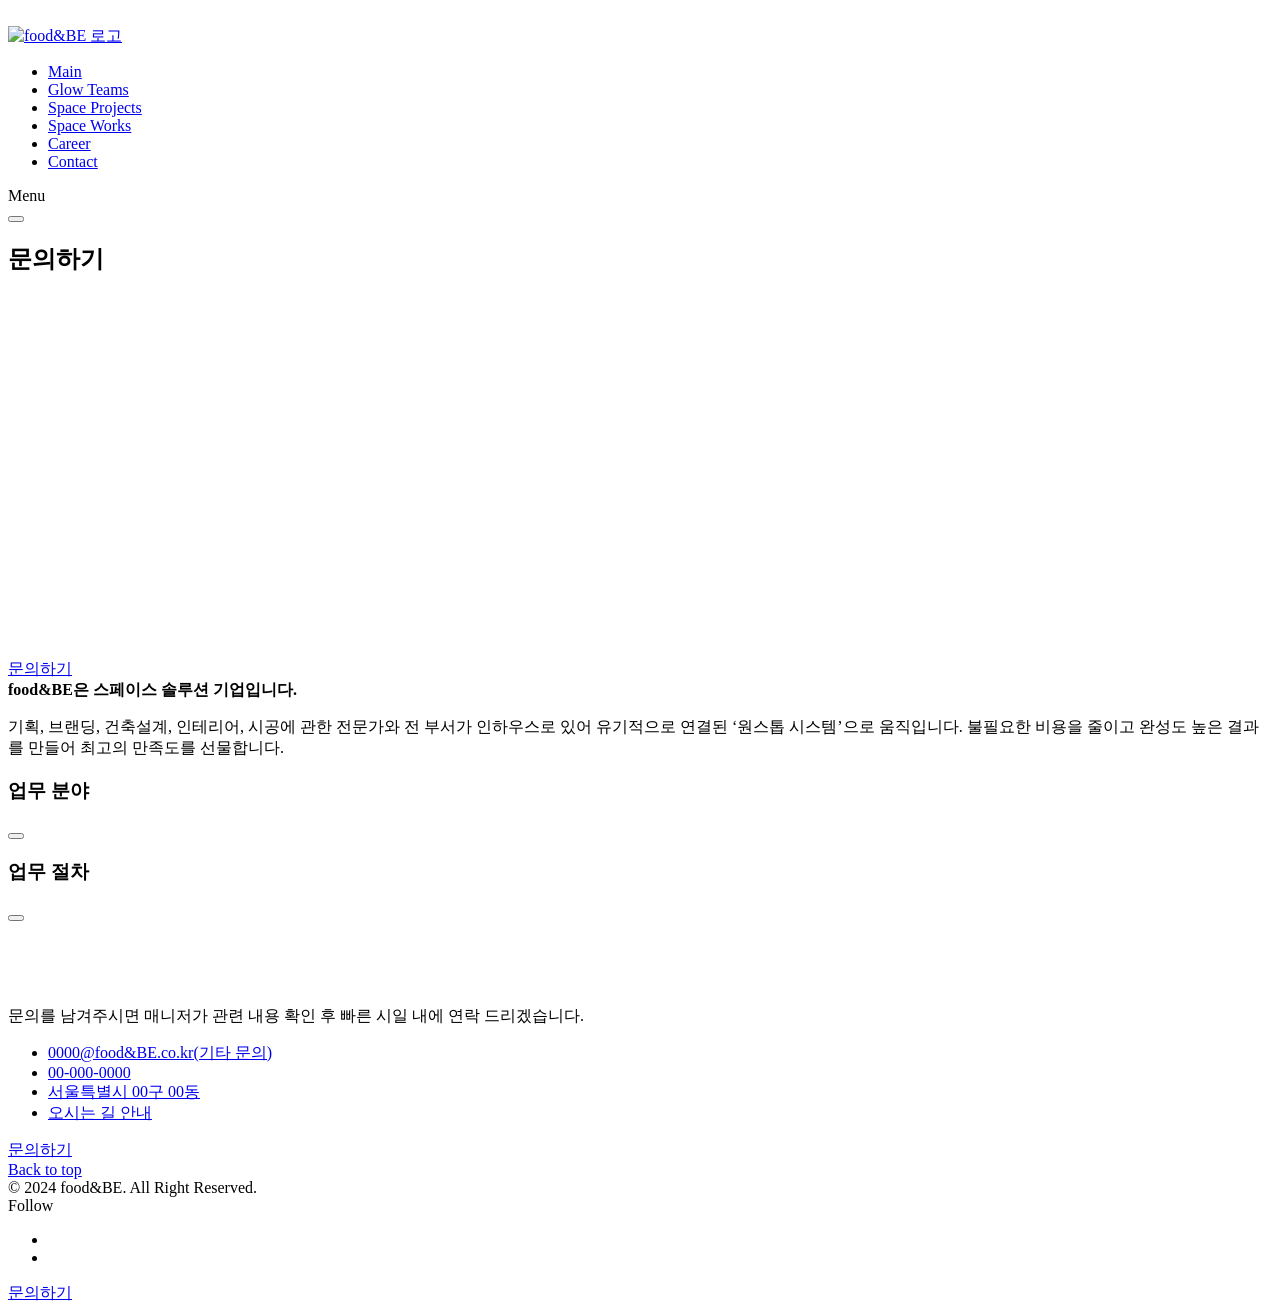
==== contact.html @ ee3bf772 "Add files via upload" ====
<!DOCTYPE html>
<html lang="ko">
<head>
    <meta charset="UTF-8">
    <meta name="viewport" content="width=device-width, initial-scale=1, shrink-to-fit=no">
    <meta name="description" content="당신의 모든 상상은 현실이 됩니다. food&BE은 지금 당장만이 아닌, 5년 후 그리고 그 이상 공간의 미래를 보고 바꾸어 나가는 기업입니다. 우리만의 크리에이티브함은 공간 디자인 트렌드를 선도하며, 공간의 미래와 그 가치를 독보적으로 바꾸고 있습니다.">
    <title>food&BE</title>


    <script src="https://kit.fontawesome.com/de8f36ff35.js" crossorigin="anonymous"></script>
    <link rel="stylesheet" href="css/default.css">
    <link rel="stylesheet" href="css/common.css">
    <link rel="icon" href="https://glowseoul.co.kr/wp-content/uploads/2024/01/cropped-Artboard-1-32x32.png" sizes="32x32">

    <script src="https://cdnjs.cloudflare.com/ajax/libs/jquery/3.6.0/jquery.min.js"></script>
    <script src="https://cdnjs.cloudflare.com/ajax/libs/gsap/3.8.0/ScrollTrigger.min.js"></script>
    <script src="https://cdnjs.cloudflare.com/ajax/libs/gsap/3.9.1/gsap.min.js"></script>
    <script src="js/common.js"></script>
</head>
<body>
    <div id="page-transition">
        <div class="ptr-overlay"></div>
        <div class="ptr-preloader">
            <div class="ptr-prel-content">
                <img src="https://glowseoul.co.kr/wp-content/uploads/2023/06/pre_loder.png" class="ptr-prel-image tt-logo-light" alt="">
            </div>
        </div>
    </div>
   <header>
       <div class="hd_inner">
            <div class="hd_lft">
                <a href="index.html" title="메인페이지로 가기">
                    <img src="./img/food&BE_transparent.png" alt="food&BE 로고" />
                </a>
            </div>

            <nav id="gnb">
                <ul>
                    <li class="current">
                        <a href="index.html">Main</a>
                    </li>
                    <li>
                        <a href="javascript:alert('준비중입니다.')">Glow Teams</a>
                    </li>
                    <li>
                        <a href="space-project.html">Space Projects</a>
                    </li>
                    <li>
                        <a href="javascript:alert('준비중입니다.')">Space Works</a>
                    </li>
                    <li>
                        <a href="javascript:alert('준비중입니다.')">Career</a>
                    </li>
                    <li>
                        <a href="contact.html">Contact</a>
                    </li>
                </ul>
            </nav>

           <div class="menu_toggle_wrap">
               <div class="menu_toggle_text">
                   <span class="menu_text">Menu</span>
               </div>
               <div class="menu_toggle_btn">
                   <button type="button" class="mb_btn"></button>
               </div>
           </div>
       </div>
   </header>

    <main id="jyContent">
        <section id="subContent" class="sub_con">
            <div class="container contact_wrap">
                <div class="contact_top">
                    <h1>문의하기</h1>
                    <div class="youtube_box">
                        <iframe frameborder="0" allowfullscreen="" allow="accelerometer; autoplay; clipboard-write; encrypted-media; gyroscope; picture-in-picture; web-share" referrerpolicy="strict-origin-when-cross-origin" title="YouTube video player" width="640" height="360" src="https://www.youtube.com/embed/WxUy7_SkM7M?controls=0&amp;rel=0&amp;playsinline=1&amp;modestbranding=0&amp;autoplay=1&amp;enablejsapi=1&amp;origin=https%3A%2F%2Fglowseoul.co.kr&amp;widgetid=1" id="widget2" data-gtm-yt-inspected-6="true"></iframe>
                    </div>
                    <div class="link_box anim-fadeinup" style="">
                        <a href="javascript:alert('준비중입니다.')" data-text="문의하기">
                            문의하기
                        </a>
                    </div>
                </div>

                <div class="contact_con">
                    <div class="contact_tit">
                            <strong class="title anim-fadeinup">
                                food&BE은 스페이스 솔루션 기업입니다.
                            </strong>
                            <p class="anim-fadeinup">기획, 브랜딩, 건축설계, 인테리어, 시공에 관한 전문가와 전 부서가 인하우스로 있어 유기적으로 연결된 ‘원스톱 시스템’으로 움직입니다. 불필요한 비용을 줄이고 완성도 높은 결과를 만들어 최고의 만족도를 선물합니다.</p>
                    </div>

                    <div class="accordion">
                            <div class="accordion_item anim-fadeinup">
                                <div class="accordion_tit">
                                    <div class="accordion_lft">
                                        <h3>업무 분야</h3>
                                    </div>
                                    <div class="accordion_rgt">
                                        <button type="button" class="accordion_caret"></button>
                                    </div>
                                </div>
                                <div class="accordion_con" style="display:none">
                                    <p>부동산개발  / 건축설계 / 공간디자인 / 시공 / 조경 및 미술 / 영상디자인 / 마케팅</p>
                                </div>
                            </div>

                            <div class="accordion_item anim-fadeinup">
                                <div class="accordion_tit">
                                    <div class="accordion_lft">
                                        <h3>업무 절차</h3>
                                    </div>
                                    <div class="accordion_rgt">
                                        <button type="button" class="accordion_caret"></button>
                                    </div>
                                </div>
                                <div class="accordion_con" style="display:none">
                                    <p>문의 →  담당자 배정 → 검토 작업 → 전화 상담 → 오프라인 미팅 → 견적서 송부</p>
                                </div>
                            </div>
                    </div>

                    <div class="gallery_list">
                        <div class="gallery_item">
                            <a href="javascript:void(0)" class="img_wrap">
                                <div class="img_cover anim-zoomin">
                                    <figure>
                                        <img decoding="async" class="anim-image-parallax tt-lazy" src="https://glowseoul.co.kr/wp-content/uploads/2024/03/KJH04142-1.jpg" alt=""/>
                                    </figure>
                                </div>
                            </a>
                        </div>

                        <div class="gallery_item">
                            <a href="javascript:void(0)" class="img_wrap">
                                <div class="img_cover anim-zoomin">
                                    <figure>
                                        <img decoding="async" class="anim-image-parallax tt-lazy" src="https://glowseoul.co.kr/wp-content/uploads/2024/03/RAIN-REPORT-15-1.jpg" alt=""/>
                                    </figure>
                                </div>
                            </a>
                        </div>
                    </div>

                    <div class="contact_info">
                        <p class="anim-fadeinup">문의를 남겨주시면 매니저가 관련 내용 확인 후 빠른 시일 내에 연락 드리겠습니다.</p>
                        <ul>
                            <li class="anim-fadeinup">
                                <span><i class="fas fa-envelope"></i></span>
                                <a href="mailto:admin@glowseoul.co.kr">0000@food&BE.co.kr(기타 문의)</a>
                            </li>
                            <li class="anim-fadeinup">
                                <span><i class="fas fa-phone"></i></span>
                                <a href="tel:">00-000-0000</a>
                            </li>
                            <li class="anim-fadeinup">
                                <span><i class="fas fa-map-marker-alt"></i></span>
                                <a href="https://naver.me/FENUR6d1" target="_blank">서울특별시 00구 00동</a>
                            </li>
                            <li class="anim-fadeinup">
                                <span><i class="fas fa-map-marker-alt"></i></span>
                                <a href="https://youtu.be/_RhndBEHkxY" class="tt-link" target="_blank">오시는 길 안내</a>
                            </li>
                        </ul>
                        <div class="link_box anim-fadeinup" style="">
                            <a href="javascript:alert('준비중입니다.')" data-text="문의하기">
                                문의하기
                            </a>
                        </div>
                    </div>
                </div>
            </div>
        </section>
    </main>
    <footer>
        <div class="ft_inner">
            <div class="footer-col tt-align-center-left">
                <div class="tt-btn tt-btn-link">
                    <a href="#" class="scroll-to-top" data-hover="Back to top">Back to top</a>
                </div>
            </div>
            <div class="footer-col tt-align-center order-m-last">
                <div class="footer-col-inner">
                    <div class="tt-copyright">
                        <div class="tt-copyright">
                            © 2024 food&BE. All Right Reserved.	</div>
                    </div>
                </div>
            </div>
            <div class="footer-col tt-align-center-right">
                <div class="footer-col-inner">
                    <div class="footer-social">
                        <div class="footer-social-text">
                            <span>
                                Follow
				            </span>
                            <i class="fas fa-share-alt"></i>
                        </div>
                        <div class="social-buttons">
                            <ul>
                                <li>
                                    <a class="magnetic-item" target="_blank" rel="noopener" href="https://youtube.com/@glowseoul?si=b4FM4udx0pRCxLqt">
                                        <i class="fab fa-youtube"></i>
                                    </a>
                                </li>
                                <li>
                                    <a class="magnetic-item" target="_blank" rel="noopener" href="https://www.instagram.com/_glowseoul">
                                        <i class="fab fa-instagram"></i>
                                    </a>
                                </li>
                            </ul>
                        </div>
                    </div>
                </div>
            </div>
        </div>
    </footer>

   <div class="floating_box">
       <div class="floating_wrap">
           <a href="contact.html"><i class="icon far fa-comment-dots"></i>문의하기</a>
       </div>
   </div>
</body>
</html>
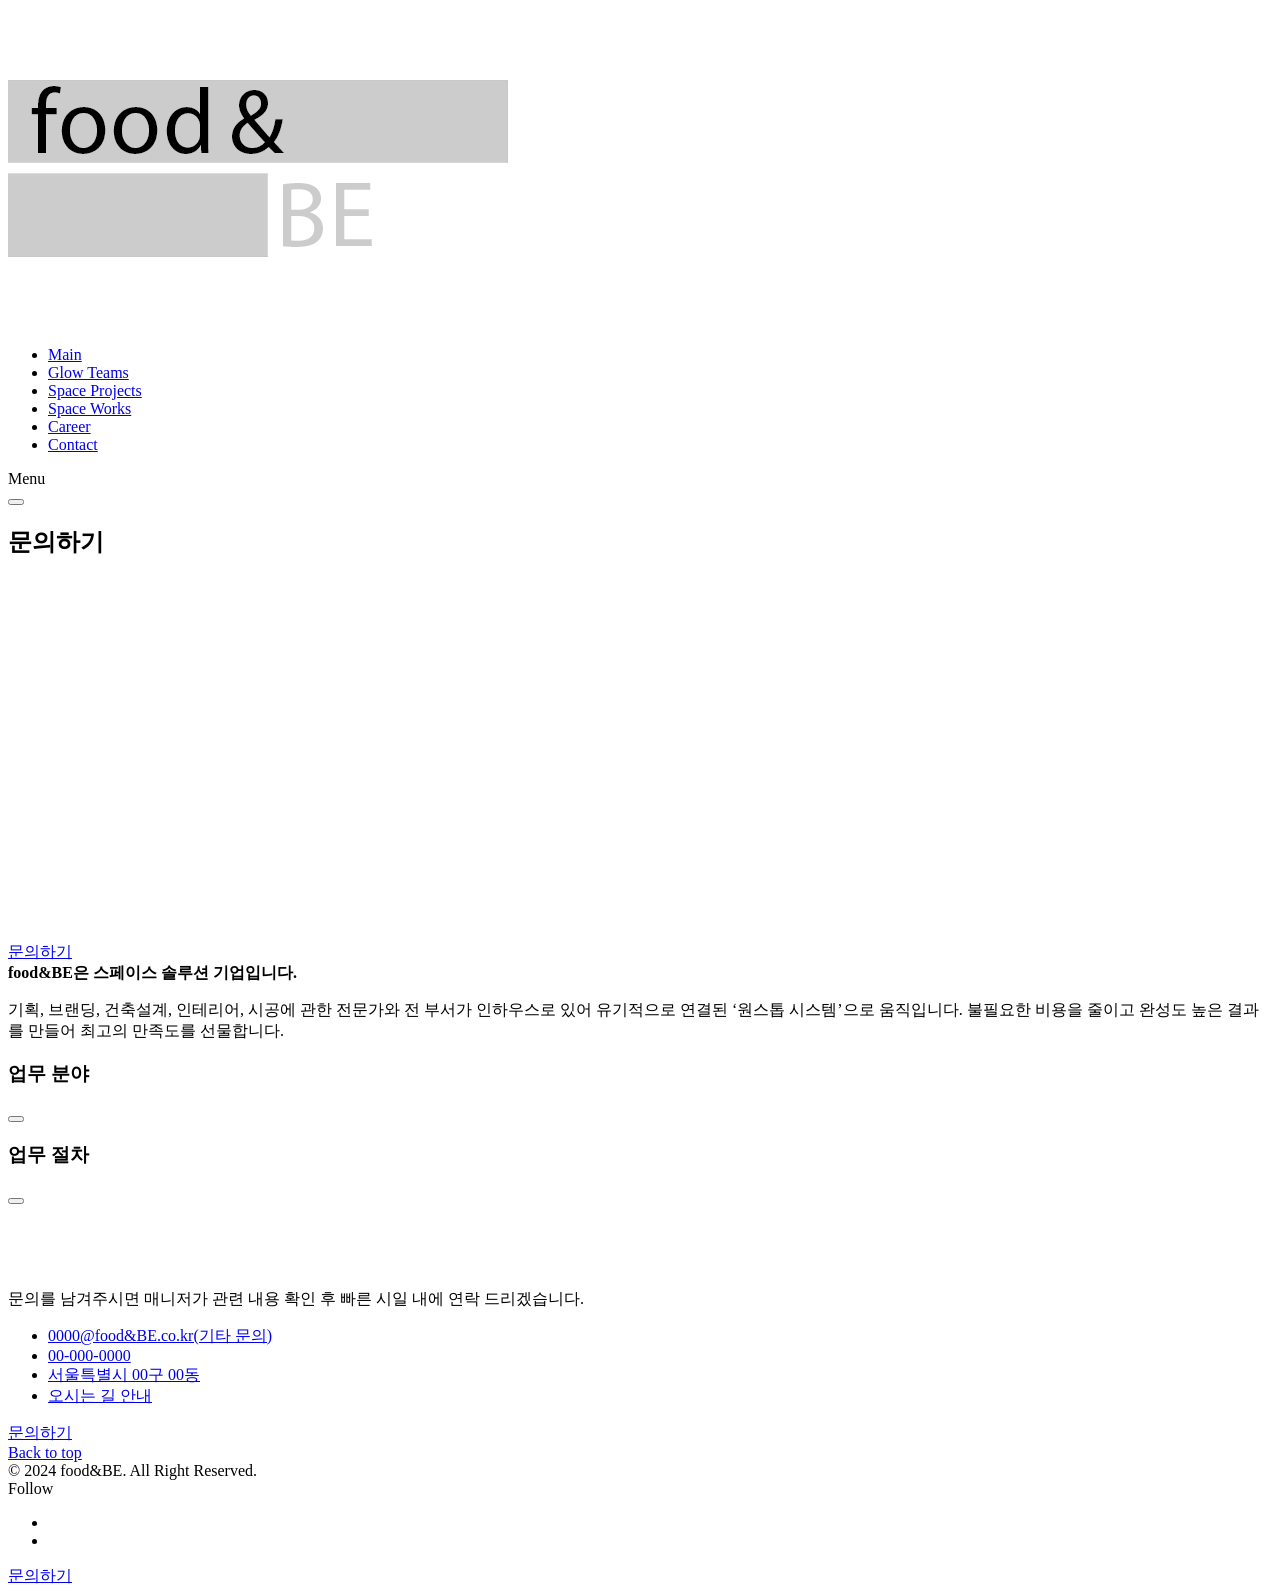
==== commit 767458c7: "Update contact.html" ====
--- a/contact.html
+++ b/contact.html
@@ -30,7 +30,7 @@
        <div class="hd_inner">
             <div class="hd_lft">
                 <a href="index.html" title="메인페이지로 가기">
-                    <img src="./img/food&BE_transparent.png" alt="food&BE 로고" />
+                    <img src="food&BE_transparent.png" alt="food&BE 로고" />
                 </a>
             </div>
 
@@ -223,4 +223,4 @@
        </div>
    </div>
 </body>
-</html>+</html>
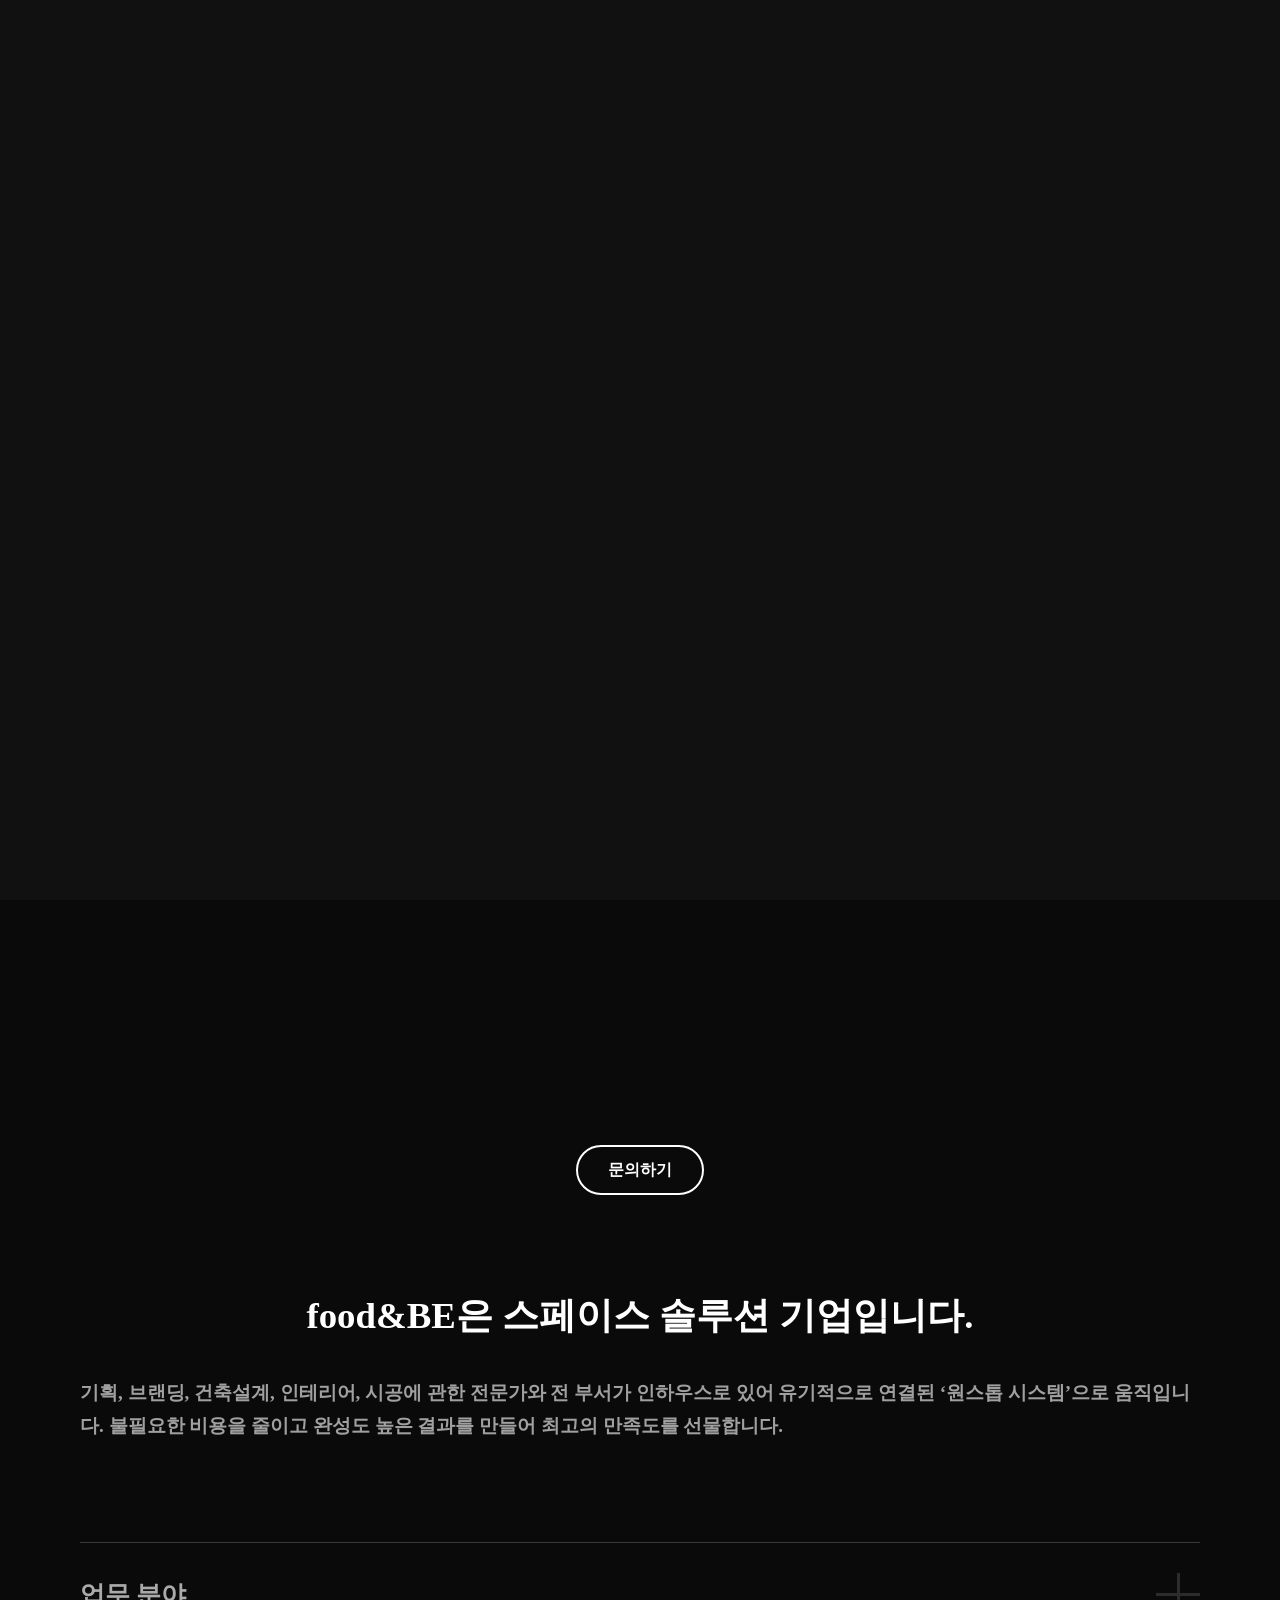
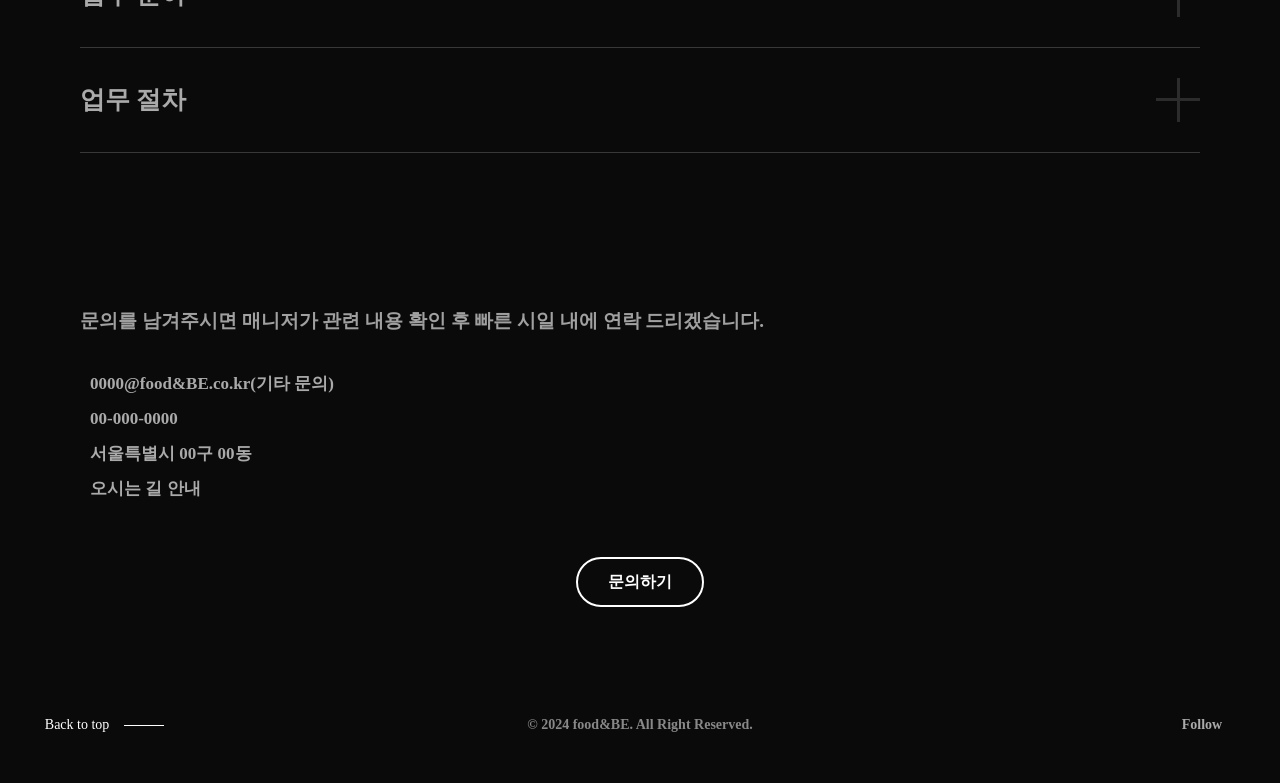
==== commit 8906a4e0: "Update contact.html" ====
--- a/contact.html
+++ b/contact.html
@@ -8,8 +8,8 @@
 
 
     <script src="https://kit.fontawesome.com/de8f36ff35.js" crossorigin="anonymous"></script>
-    <link rel="stylesheet" href="css/default.css">
-    <link rel="stylesheet" href="css/common.css">
+    <link rel="stylesheet" href="default.css">
+    <link rel="stylesheet" href="common.css">
     <link rel="icon" href="https://glowseoul.co.kr/wp-content/uploads/2024/01/cropped-Artboard-1-32x32.png" sizes="32x32">
 
     <script src="https://cdnjs.cloudflare.com/ajax/libs/jquery/3.6.0/jquery.min.js"></script>
--- a/default.css
+++ b/default.css
@@ -0,0 +1,45 @@
+@charset "utf-8";
+
+/* 초기화 */
+*{margin:0;padding:0;box-sizing:border-box}
+html {overflow-y:scroll}
+body {margin:0;padding:0;line-height:1.7;font-size:19px;font-family: "Noto Sans KR";font-weight:400;background:#0a0a0a}
+html, h1, h2, h3, h4, h5, h6, form, fieldset, img {margin:0;padding:0;border:0}
+h1, h2, h3, h4, h5, h6 {font-size:1em;font-family: "Noto Sans KR";}
+article, aside, details, figcaption, figure, footer, header, hgroup, menu, nav, section {display:block}
+
+ul, dl,dt,dd {margin:0;padding:0;list-style:none}
+legend {position:absolute;margin:0;padding:0;font-size:0;line-height:0;text-indent:-9999em;overflow:hidden}
+label, input, button, select, img {vertical-align:middle;font-size:1em}
+input, button {margin:0;padding:0;font-family: "Noto Sans KR";font-size:1em}
+input[type="submit"] {cursor:pointer}
+button {cursor:pointer}
+img{width:100%;max-width:100%}
+
+textarea, select {font-family: "Noto Sans KR";font-size:1em}
+select {margin:0}
+p {margin:0;padding:0;word-break:break-all}
+hr {display:none}
+pre {overflow-x:scroll;font-size:1.1em}
+a {color:#000;text-decoration:none}
+
+*, :after, :before {
+    -webkit-box-sizing:border-box;
+    -moz-box-sizing:border-box;
+    box-sizing:border-box;
+}
+
+input[type=text],input[type=password], textarea {
+    -webkit-transition:all 0.30s ease-in-out;
+    -moz-transition:all 0.30s ease-in-out;
+    -ms-transition:all 0.30s ease-in-out;
+    -o-transition:all 0.30s ease-in-out;
+    outline:none;
+}
+
+input[type=text]:focus,input[type=password]:focus, textarea:focus,select:focus {
+    -webkit-box-shadow:0 0 5px #9ed4ff;
+    -moz-box-shadow:0 0 5px #9ed4ff;
+    box-shadow:0 0 5px #9ed4ff;
+    border:1px solid #558ab7 !important;
+}
--- a/common.css
+++ b/common.css
@@ -0,0 +1,1041 @@
+@charset "utf-8";
+
+/*button*/
+button{
+    display:inline-block;
+    background:none;
+    appearance:none;
+    border:none;
+    outline:none
+}
+
+/*font*/
+h1{
+    line-height:1.4;
+    font-family: "Noto Sans KR";
+    font-size:46px;
+    color: #aaaaaa
+}
+h2{
+    line-height:1.4;
+    font-family: "Noto Sans KR";
+    font-size:34px;
+    font-style: normal;
+    color: #aaaaaa
+}
+h3{
+    line-height:1.4;
+    font-family: "Noto Sans KR";
+    font-style: normal;
+    color: #aaaaaa
+}
+
+/*common*/
+.container{
+    max-width:1140px;
+    margin:0 auto
+}
+
+/*preload*/
+#page-transition {
+    position: relative;
+    display: block;
+    z-index: 99999;
+}
+
+/* Transition overlay */
+.ptr-overlay {
+    position: fixed;
+    display: block;
+    top: 0;
+    left: 0;
+    width: 100%;
+    height: 100vh;
+    background-color: #111;
+    z-index: 1;
+}
+
+/* Transition preloader */
+.ptr-preloader {
+    position: fixed;
+    top: 50%;
+    left: 50%;
+    z-index: 2;
+    transform: translate(-50%, -50%);
+}
+
+.ptr-prel-content {
+    margin-top: 10px;
+    text-align: center;
+    text-transform: uppercase;
+    font-size: 15px;
+    font-weight: bold;
+    color: #af1212;
+}
+
+.ptr-prel-image {
+    max-height: 96px;
+    opacity: .2;
+}
+
+/*header*/
+header{
+    position:fixed;
+    top:0;
+    left:0;
+    width:100%;
+    color:#fff;
+    z-index:999;
+}
+.hd_inner{
+    display: flex;
+    width: 100%;
+    padding: 40px 3.5%
+}
+.hd_lft{
+    display:flex;
+    align-items:center;
+    margin-right:auto
+}
+.hd_lft>a{
+    position:absolute;
+    top:40px;
+    display: inline-block;
+    font-size: 21px;
+    color: #FFF;
+    z-index:2
+}
+.hd_lft>a>img{
+    width:40%;
+    max-height: 40%
+}
+
+#gnb>ul{
+    display:flex;
+    min-width:725px
+}
+#gnb>ul>li{
+    display: inline-block;
+    font-size: inherit;
+    padding: 0 20px;
+    transition: opacity 0.2s;
+}
+#gnb>ul>li:first-child{
+    margin-left:0;
+    padding-left:0
+}
+#gnb>ul>li:last-child{
+    margin-right:0;
+    padding-right:0
+}
+#gnb>ul>li>a{
+    display: block;
+    padding: 20px 5px;
+    font-family: "Noto Sans KR";
+    font-weight: 700;
+    color: #aaaaaa;
+    font-size: 16px;
+    transition:color 0.3s, opacity 0.3s
+}
+#gnb>ul>li.current>a{
+    color:#fff !important
+}
+#gnb>ul:hover>li>a{
+    opacity:0.6
+}
+#gnb>ul>li>a:hover{
+    color:#fff;
+    opacity:1
+}
+.menu_toggle_wrap{
+    display:none
+}
+
+/*mainContent*/
+#jyContent{
+    overflow:hidden
+}
+
+/*mainVisual*/
+.main_visual{
+    position:relative;
+    padding:191px 0;
+    overflow:hidden
+}
+.video_wrap{
+    position:absolute;
+    top:0;
+    left:0;
+    width:100%;
+    height:100%
+}
+.ph-video {
+    position: absolute;
+    top: 0;
+    left: 0;
+    right: 0;
+    bottom: 0;
+    width: 100%;
+    height: 100%;
+    object-fit: cover;
+    object-position: 50% 50%;
+}
+.ph-categories {
+    position: relative;
+    margin-bottom: 15px;
+    z-index: 9;
+}
+.ph-caption {
+    position: relative;
+}
+.ph-caption-title {
+    position: relative;
+    margin: 0;
+    font-family: "Noto Sans KR";
+    font-weight: normal;
+    font-size: clamp(40px, 5vw, 94px);
+    color: #FFF;
+    line-height: 1.3;
+    z-index: 9;
+}
+.ph-caption-subtitle {
+    position: relative;
+    margin-top: 40px;
+    font-size: calc(15px + 0.5vw);
+    font-family: "Noto Sans KR";
+    font-weight: normal;
+    color: #e4e4e4;
+    z-index: 9;
+}
+
+/*section2*/
+.section2{
+    text-align:center;
+    padding-top:80px
+}
+.section2 .sec2_tit{
+    margin-bottom:80px;
+    color:#fff
+}
+.section2 .sec2_tit>h2{
+    margin:20px 0 10px;
+    word-break:keep-all
+}
+.section2 .sec2_tit>h1{
+    margin-bottom:30px
+}
+.section2 .sec2_tit>p{
+    color:#a0a0a0;
+    font-weight:700
+}
+.accordion{
+    padding:10px;
+    margin-top:15px
+}
+
+.accordion_item:last-child{
+    margin-bottom:150px;
+    border-bottom:1px solid rgb(125 125 125 / 40%)
+}
+.accordion_item .accordion_tit{
+    display:flex;
+    justify-content:space-between;
+    align-items:center;
+    gap:100px;
+    padding:30px 0;
+    border-top:1px solid rgb(125 125 125 / 40%);
+    cursor:pointer
+}
+.accordion_item .accordion_tit .accordion_lft{
+    text-align:left
+}
+.accordion_item .accordion_tit .accordion_lft>p{
+    margin-top:5px;
+    font-size:19px;
+    font-weight:700;
+    color:#999;
+    word-break:keep-all
+}
+.accordion_item .accordion_tit .accordion_lft>h3{
+    font-size:calc(24px + 0.1vw)
+}
+.accordion_item .accordion_tit .accordion_caret{
+    position: relative;
+    width: 44px;
+    height: 44px;
+    display: flex;
+    align-items: center;
+    justify-content: center;
+    font-size: 21px;
+    color: #FFF;
+    cursor: pointer;
+    z-index: 2;
+    opacity: .3;
+    transition: opacity 0.3s;
+}
+.accordion_item .accordion_tit .accordion_caret::before,
+.accordion_item .accordion_tit .accordion_caret::after {
+    position: absolute;
+    display: block;
+    content: "";
+    background-color: #FFF;
+}
+.accordion_item .accordion_tit .accordion_caret::before {
+    width: 3px;
+    height: 100%;
+    transition: height 0.3s;
+}
+.accordion_item .accordion_tit .accordion_caret::after {
+    width: 100%;
+    height: 3px;
+}
+.accordion_item .accordion_tit:hover .accordion_caret{
+    opacity:1
+}
+.accordion_item.active .accordion_tit .accordion_caret::before{
+    height:0
+}
+.accordion_item .accordion_con{
+    padding-bottom:30px;
+    border-bottom:1px solid rgb(125 125 125 / 40%);
+}
+.accordion_item .accordion_con>p{
+    max-width:800px;
+    text-align:left;
+    font-size:19px;
+    font-weight:700;
+    color:#999
+}
+
+/*section3*/
+.section3{
+    padding:40px 0;
+    margin-bottom:170px;
+    background:#000
+}
+.section3 .sec3_wrap{
+    display:flex;
+    align-items:flex-start;
+}
+.section3 .sec3_wrap .sec3_video_wrap{
+    display:flex;
+    align-items: flex-start;
+    width:72%;
+    padding:20px;
+    overflow:hidden
+}
+.section3 .sec3_wrap .sec3_video_wrap video{
+    width:100%;
+    height:100%;
+    object-fit:cover
+}
+.section3 .sec3_wrap .sec3_text{
+    width:38%;
+    padding-left:30px;
+    padding-top:15px;
+    color:#a0a0a0
+}
+.section3 .sec3_wrap .sec3_text>div>p{
+    font-weight:700
+}
+.link_box{
+    display:inline-flex;
+    justify-content:center;
+    align-items:center;
+    height:50px;
+    margin-top:50px;
+    border:2px solid #fff;
+    border-radius:100px;
+    overflow:hidden
+}
+.link_box *{
+    position: relative;
+    color: #FFF;
+    transition: transform 0.3s;
+}
+.link_box>a{
+    display:flex;
+    align-items:center;
+    height:100%;
+    padding:0 30px;
+    font-size:16px;
+    color:#fff;
+    font-weight:bold;
+}
+.link_box>a::after{
+    position: absolute;
+    content: attr(data-text);
+    top: 100%;
+    width: 100%;
+    left: 0;
+    display:flex;
+    justify-content:center;
+    align-items:center;
+    height:100%;
+    padding:0 30px;
+    padding-left: 0;
+    padding-right: 0;
+}
+.link_box:hover *{
+    transform: translate3d(0, -100%, 0);
+}
+.section3 .sec3_wrap .sec3_text>strong{
+    display:block;
+    margin-bottom:50px;
+    font-size:calc(100% + 0.7vw);
+}
+
+/*gallery*/
+.gallery_sec{
+    padding:10px
+}
+.gallery_sec>strong{
+    display:block;
+    text-align:center;
+    margin-bottom:45px;
+    font-size:calc(24px + 0.5vw);
+    color:#AAAAAA
+}
+.gallery_sec .gallery_list{
+    display:flex;
+    flex-wrap:wrap;
+    height:883px;
+    margin-left:1vw;
+    margin-right:1vw
+}
+.gallery_sec .gallery_list .gallery_item{
+    width:calc(33.3% - 38px);
+    margin:0 1vw 2vw 1vw
+}
+.gallery_sec .gallery_list .gallery_item .img_wrap{
+    position:relative;
+    display:block;
+    overflow:hidden
+}
+.gallery_sec .gallery_list .gallery_item .img_wrap .img_cover{
+    padding-bottom:70%;
+    clip-path: inset(0 0 0 0);
+    overflow: hidden;
+    transition: clip-path 0.8s cubic-bezier(0.07, 0.72, 0.29, 0.96);
+}
+.gallery_sec .gallery_list .gallery_item .img_wrap .img_cover::before{
+    position: absolute;
+    display: block;
+    content: "";
+    top: 0;
+    left: 0;
+    bottom: 0;
+    right: 0;
+    background-color: #040404;
+    z-index: 1;
+    opacity: 0.2;
+}
+.gallery_sec .gallery_list .gallery_item .img_wrap .img_cover img{
+    position:absolute;
+    left:0;
+    top:0;
+    width:100%;
+    height:100%;
+    object-fit: cover;
+    object-position: 50% 50%;
+    transition:all 1s cubic-bezier(.165,.84,.44,1)
+}
+.gallery_sec .gallery_list .gallery_item .gallery_caption{
+    position: absolute;
+    left: 0;
+    bottom: 8%;
+    width:100%;
+    padding: 0 8%;
+    z-index: 2;
+}
+.gallery_sec .gallery_list .gallery_item .gallery_caption>p{
+    margin-top:7px;
+    font-size:calc(13px + 0.1vw);
+    color:#fff;
+    font-weight:700;
+    overflow: hidden;
+    white-space: nowrap;
+    text-overflow: ellipsis;
+}
+.gallery_sec .gallery_list .gallery_item .gallery_caption>strong{
+    display:block;
+    font-size:calc(19px + 0.3vw);
+    overflow: hidden;
+    white-space: nowrap;
+    text-overflow: ellipsis;
+    color: #FFF;
+    line-height: 1.5;
+}
+.gallery_sec .gallery_list .gallery_item .img_wrap:hover .img_cover{
+    clip-path: inset(3% 3% 3% 3%)
+}
+.gallery_sec .gallery_list .gallery_item .img_wrap:hover .img_cover img{
+    transform:scale(1.05);
+}
+
+/*footer*/
+footer{
+    padding:30px 0;
+    font-size:14px;
+    font-weight:700;
+    background:#0a0a0a
+}
+footer .ft_inner{
+    display:flex;
+    flex-wrap:wrap;
+    padding:0 3.5%
+}
+.footer-col {
+    flex: 1;
+    padding: 0 15px;
+    margin: 0 5px;
+}
+.footer-col.tt-align-center-left {
+    display: flex;
+    align-items: center;
+}
+footer .tt-btn {
+    margin-top: 3px;
+    margin-bottom: 3px;
+}
+.tt-btn {
+    position: relative;
+    display: inline-flex;
+    align-items: center;
+    justify-content: center;
+    height: 50px;
+    background-color: transparent;
+    margin: 15px 15px 15px 0;
+    text-align: center;
+    font-size: 16px;
+    font-weight: bold;
+    font-weight: 500;
+    overflow: hidden;
+    cursor: pointer;
+    border: none;
+    border-radius: 100px;
+    z-index: 9;
+}
+.tt-btn:last-child {
+    margin-right: 0;
+}
+.tt-btn > * {
+    position: relative;
+    color: #FFF;
+    transition: transform 0.3s;
+}
+.tt-btn > *,
+.tt-btn > *::after {
+    display: flex;
+    align-items: center;
+    justify-content: center;
+    height: 100%;
+    padding: 0 30px;
+    line-height: 1;
+}
+.tt-btn > *::after {
+    position: absolute;
+    content: attr(data-hover);
+    top: 100%;
+    width: 100%;
+    left: 0;
+    padding-left: 0;
+    padding-right: 0;
+}
+.tt-btn:hover > * {
+    transform: translate3d(0, -100%, 0);
+}
+.tt-btn-link::after {
+    display: inline-block;
+    content: "";
+    width: 40px;
+    height: 1px;
+    background-color: #FFF;
+    margin-top: 2px;
+    margin-left: 15px;
+}
+.footer-col:first-child {
+    margin-left: 0;
+    padding-left: 0;
+}
+.tt-btn-link > *,
+.tt-btn-link > *::after {
+    padding: 0;
+    line-height: 1.6;
+    color: #FFF;
+}
+.tt-btn-link {
+    align-items: center;
+    border-radius: 0;
+}
+.tt-btn-link:hover::after {
+    animation: swipe-line .8s cubic-bezier(0.475, 0.425, 0, 0.995) forwards;
+}
+
+@keyframes swipe-line {
+    0% {
+        transform-origin: right;
+        transform: scale(1);
+    }
+    33% {
+        transform-origin: right;
+        transform: scaleX(0);
+    }
+    66% {
+        transform-origin: left;
+        transform: scaleX(0);
+    }
+    to {
+        transform-origin: left;
+        transform: scale(1); }
+}
+footer a{
+    font-size:14px;
+    color:#fff !important
+}
+.footer-col.tt-align-center {
+    display: flex;
+    align-items: center;
+    justify-content: center;
+}
+footer .tt-copyright{
+    color:#888
+}
+.footer-col.tt-align-center-right {
+    display: flex;
+    align-items: center;
+    justify-content: flex-end;
+}
+.footer-col:last-child {
+    margin-right: 0;
+    padding-right: 0;
+}
+footer .footer-social {
+    position: relative;
+    line-height: 50px;
+    height: 50px;
+    pointer-events: auto;
+}
+footer .footer-social:before { /* expands the hover area */
+    position: absolute;
+    content: "";
+    top: 0;
+    bottom: -30px;
+    left: 0;
+    right: 0;
+    z-index: -1;
+}
+footer .footer-social .footer-social-text {
+    display: block;
+    text-align: right;
+    cursor: pointer;
+    opacity: 1;
+    color:#fff;
+    visibility: visible;
+}
+footer .footer-social .footer-social-text,
+footer .footer-social .social-buttons {
+    transition: all 0.3s ease;
+}
+footer .footer-social .footer-social-text > span{
+    margin-right:13px;
+    color:#aaaaaa
+}
+footer .footer-social .social-buttons {
+    opacity: 0;
+    visibility: hidden;
+    transform: translate3d(0, -50%, 0);
+}
+footer .footer-social .footer-social-text,
+footer .footer-social .social-buttons {
+    transition: all 0.3s ease;
+}
+
+footer .footer-social:hover .footer-social-text {
+    transform: translate3d(0, -50%, 0);
+    opacity: 0;
+    visibility: hidden;
+}
+footer .footer-social:hover .social-buttons {
+    transform: translateY(-100%);
+    opacity: 1;
+    visibility: visible;
+}
+.social-buttons ul {
+    display: inline-flex;
+    flex-wrap: wrap;
+    margin: 0;
+    padding: 0;
+    list-style: none;
+}
+.social-buttons ul > li {
+    display: flex;
+    justify-content: center;
+    align-items: center;
+    float: left;
+    margin: 0 2px;
+}
+.social-buttons ul > li:first-child {
+    margin-left: 0;
+}
+.social-buttons ul > li:last-child {
+    margin-right: 0;
+}
+
+.social-buttons > ul > li a {
+    display: block;
+    width: 50px;
+    height: 50px;
+    display: flex;
+    justify-content: center;
+    align-items: center;
+    line-height: 1;
+    font-size: 15px;
+    font-weight: 600;
+    color: #eaeaea;
+    transition: opacity 0.2s;
+}
+.social-buttons ul:hover > li a{
+    opacity: 0.3;
+}
+.social-buttons > ul > li a:hover{
+    opacity:1;
+}
+
+/*floatingbox*/
+.floating_box{
+    position:fixed;
+    bottom:0;
+    right:-180px;
+    transition:all .5s;
+    z-index:9999
+}
+.floating_wrap>a{
+    display:flex;
+    align-items:center;
+    gap:10px;
+    padding-right:15px;
+    font-size:40px;
+    color:#000;
+    font-weight:700;
+    background:#fff;
+    transition:all .3s
+}
+.floating_wrap>a>i{
+    display:inline-block;
+    padding:10px 20px
+}
+.floating_box:hover{
+    right:0
+}
+.floating_wrap>a:hover{
+    background:#848484;
+    color:#fff
+}
+
+/*subpage*/
+.sub_con{
+    padding-top:300px
+}
+.sub_con .gallery_sec + .gallery_sec{
+    margin-top:150px
+}
+.sub_con .gallery_sec>strong{
+    margin-bottom:40px
+}
+.contact_top{
+    text-align:center;
+    padding:10px
+}
+.contact_top .youtube_box{
+    aspect-ratio:1.77777;
+    margin:80px 0 0
+}
+.contact_top .youtube_box iframe{
+    width:100%;
+    height:100%
+}
+.contact_con{
+    margin-top:70px
+}
+.title{
+    display:block;
+    font-size: calc(24px + 1vw);
+    font-weight: 600;
+    color:#fff;
+}
+.contact_tit{
+    padding:10px
+}
+.contact_tit .title{
+    text-align:center
+}
+.contact_tit>p{
+    margin-top:30px;
+    color:rgb(160, 160, 160);
+    font-weight:600
+}
+.contact_con .accordion{
+    margin-top:80px
+}
+.accordion_item .accordion_tit{
+    border-top:1px solid rgba(125, 125, 125, 0.4)
+}
+.contact_con .accordion_item:last-child{
+    margin-bottom:50px
+}
+.contact_con .accordion_item .accordion_tit .accordion_caret::before,
+.contact_con .accordion_item .accordion_tit .accordion_caret::after{
+    background:rgb(122, 122, 122)
+}
+
+.contact_con .gallery_list{
+    display:flex
+}
+.contact_con .gallery_list .gallery_item{
+    flex:1;
+    padding:10px
+}
+.contact_con .gallery_list .gallery_item>a{
+    cursor:default
+}
+.contact_con .contact_info{
+    text-align:center;
+    padding:10px;
+    margin:30px 0 50px
+}
+.contact_con .contact_info>p{
+    text-align:left;
+    margin-bottom:30px;
+    color:#a0a0a0;
+    font-weight:700
+}
+.contact_con .contact_info>ul>li{
+    display:flex;
+    align-items:center;
+    gap:10px;
+    padding:3px 0;
+    font-size:17px;
+    color:#aaaaaa
+}
+.contact_con .contact_info>ul>li>a{
+    font-size:17px;
+    color:#aaaaaa;
+    font-weight:700;
+    background-repeat: no-repeat;
+    background-image: -o-linear-gradient(transparent calc(100% - 1px),currentColor 1px);
+    background-image: linear-gradient(transparent calc(100% - 1px),currentColor 1px);
+    background-image: -ms-linear-gradient(transparent 100%,currentColor 1px);
+    transition: 0.6s cubic-bezier(.215,.61,.355,1) !important;
+    background-size: 0 100%;
+    border: none;
+    opacity: 1;
+}
+.contact_con .contact_info>ul>li>a:hover,
+.contact_con .contact_info>ul>li>a:focus {
+    color:#fff;
+    background-size: 100% 100%;
+    opacity: 1
+}
+.anim-image-parallax {
+    transform: scale(1.2);
+    transform-origin: 50% 100%;
+}
+
+
+/*response*/
+@media screen and (max-width:1600px){
+    /*main*/
+    .gallery_sec .gallery_list{
+        align-items: flex-start;
+        height:auto
+    }
+    .gallery_sec .gallery_list .gallery_item{
+        width:calc(33.3% - 28px)
+    }
+}
+
+@media screen and (max-width:1400px){
+
+}
+
+@media screen and (max-width:1200px){
+    /*header*/
+    .menu_toggle_wrap{
+        position: relative;
+        display: flex;
+        align-items: center;
+        gap:20px;
+        pointer-events: initial;
+        cursor: pointer;
+        z-index: 9;
+    }
+    .menu_toggle_text .menu_text{
+        font-size:16px;
+        color:#aaaaaa;
+        font-weight:700
+    }
+    .menu_toggle_btn>button{
+        position:relative;
+        width:50px;
+        height:50px;
+        overflow:hidden
+    }
+    .menu_toggle_btn>button::before,
+    .menu_toggle_btn>button::after {
+        position: absolute;
+        display: block;
+        content: '';
+        height: 2px;
+        width: 24px;
+        background-color: #FFF;
+        transition: all 0.3s ease-in-out;
+        z-index:2
+    }
+    .menu_toggle_btn>button::before {
+        top:23px;
+        width: 24px;
+    }
+    .menu_toggle_btn>button::after {
+        top:32px;
+        width: 18px;
+    }
+    #gnb{
+        display:none;
+        pointer-events: initial;
+        position: fixed;
+        top: 0;
+        left: 0;
+        width: 100%;
+        height: 100vh;
+        background-color: #0a0a0a;
+        overflow: hidden
+    }
+    #gnb>ul{
+        flex-direction:column;
+        align-items:center;
+        justify-content:center;
+        gap:20px;
+        height:100%;
+        padding:20% 7%
+    }
+    #gnb>ul:hover>li>a{
+        opacity:1;
+    }
+    #gnb>ul>li{
+        padding:0
+    }
+    #gnb>ul>li>a{
+        padding:0
+    }
+    .menu_toggle_btn>button.active::before{
+        left:1px;
+        top:27px;
+        width:20px;
+        transform:rotate(45deg);
+    }
+    .menu_toggle_btn>button.active::after{
+        left:1px;
+        top:27px;
+        width:20px;
+        transform:rotate(-45deg);
+    }
+
+    /*main*/
+    .section3 .sec3_wrap{
+        padding:10px
+    }
+    .gallery_sec .gallery_list .gallery_item{
+        width:calc(50% - 21px)
+    }
+}
+
+@media screen and (max-width:1025px){
+    /*header*/
+    .hd_inner{
+        padding-top:20px
+    }
+    .hd_lft>a{
+        top:20px
+    }
+
+    /*main*/
+    .section2{padding-top:6%}
+    .section2 .sec2_tit{padding:10px;margin-bottom:6%}
+    .accordion_item .accordion_tit{
+        gap:50px
+    }
+
+    /*footer*/
+    footer{
+        padding:60px 0 80px
+    }
+    footer .ft_inner{
+        flex-direction:column;
+        align-items:center;
+        gap:20px
+    }
+    .footer-col{
+        padding:0;
+        margin:0
+    }
+    .footer-col.tt-align-center{
+        order:5
+    }
+    footer .footer-social .footer-social-text{
+        display:none
+    }
+    footer .footer-social .social-buttons{
+        opacity:1;
+        visibility:visible;
+        transform:translate3d(0, 0, 0)
+    }
+    .footer-col.tt-align-center-right{
+        order:3
+    }
+    footer .footer-social:hover .social-buttons{
+        transform:translateY(0);
+    }
+}
+
+@media screen and (max-width:768px){
+    /*header*/
+    .hd_lft>a{
+        top:28px
+    }
+    .hd_lft>a>img{
+        width:150px;
+        height:75px
+    }
+
+    /*main*/
+    .main_visual{
+        padding:200px 0 110px
+    }
+    .section3 .sec3_wrap{
+        flex-direction:column
+    }
+    .section3 .sec3_wrap .sec3_video_wrap{
+        width:100%;
+        padding:10px
+    }
+    .section3 .sec3_wrap .sec3_text{
+        width:100%;
+        padding:10px
+    }
+    .gallery_sec .gallery_list .gallery_item{
+        width:100%
+    }
+    .gallery_sec .gallery_list .gallery_item .gallery_caption>strong{
+        font-size: calc(19px + 1.5vw);
+    }
+
+    /*subpage*/
+    .sub_con .gallery_sec + .gallery_sec{
+        margin-top:100px
+    }
+    .contact_con .gallery_list{
+        flex-direction:column
+    }
+
+}
